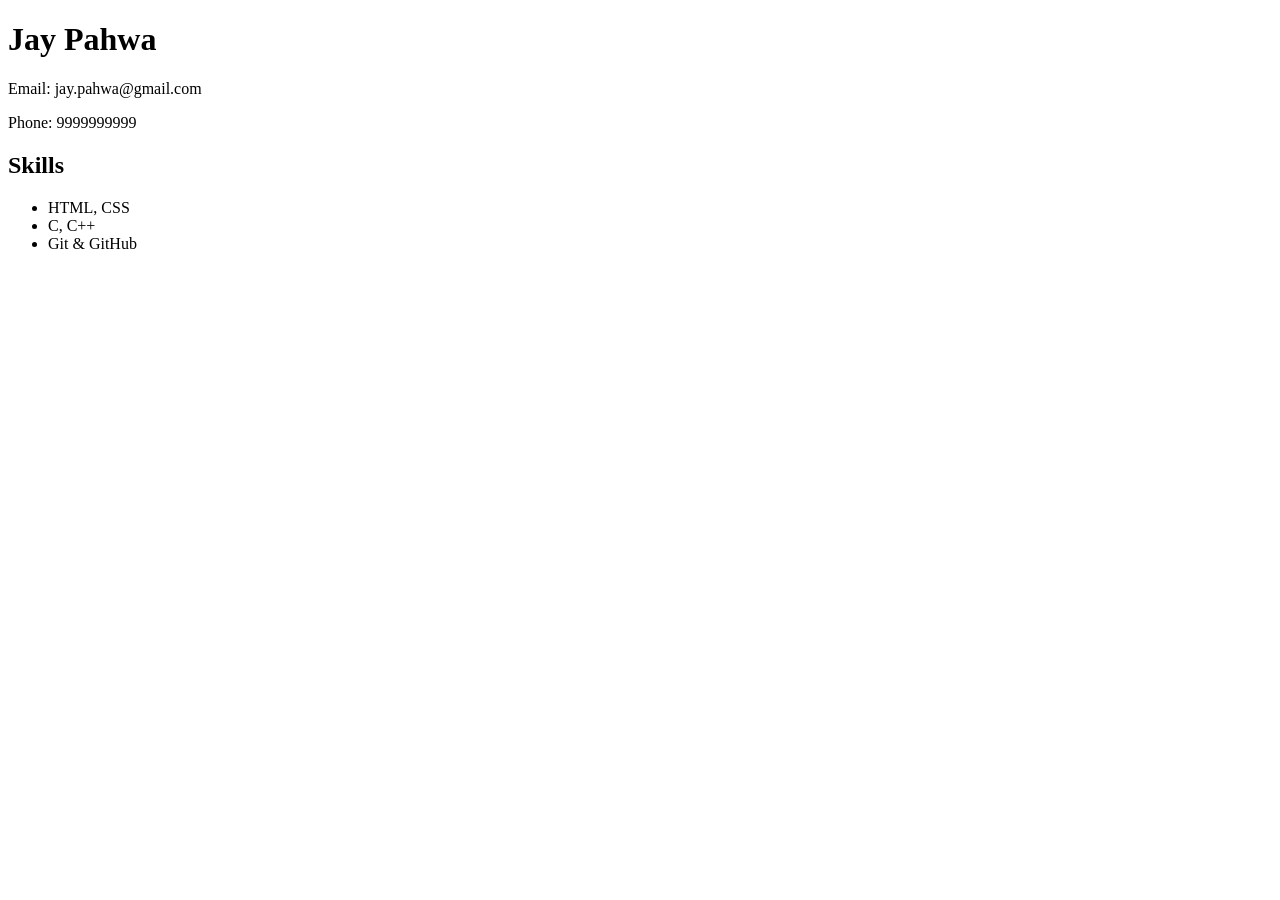
==== index.html @ 2c582f67 "lab 2 resume creation" ====
<!DOCTYPE html>
<html>
<head>
    <title>My Resume for Lab2</title>
</head>
<body>
    <h1>Jay Pahwa</h1>
     <p>Email: jay.pahwa@gmail.com</p>
     <p>Phone: 9999999999</p>

    <h2>Skills</h2>
    <ul>
        <li>HTML, CSS</li>
        <li>C, C++</li>
        <li>Git & GitHub</li>
    </ul>
</body>
</html>
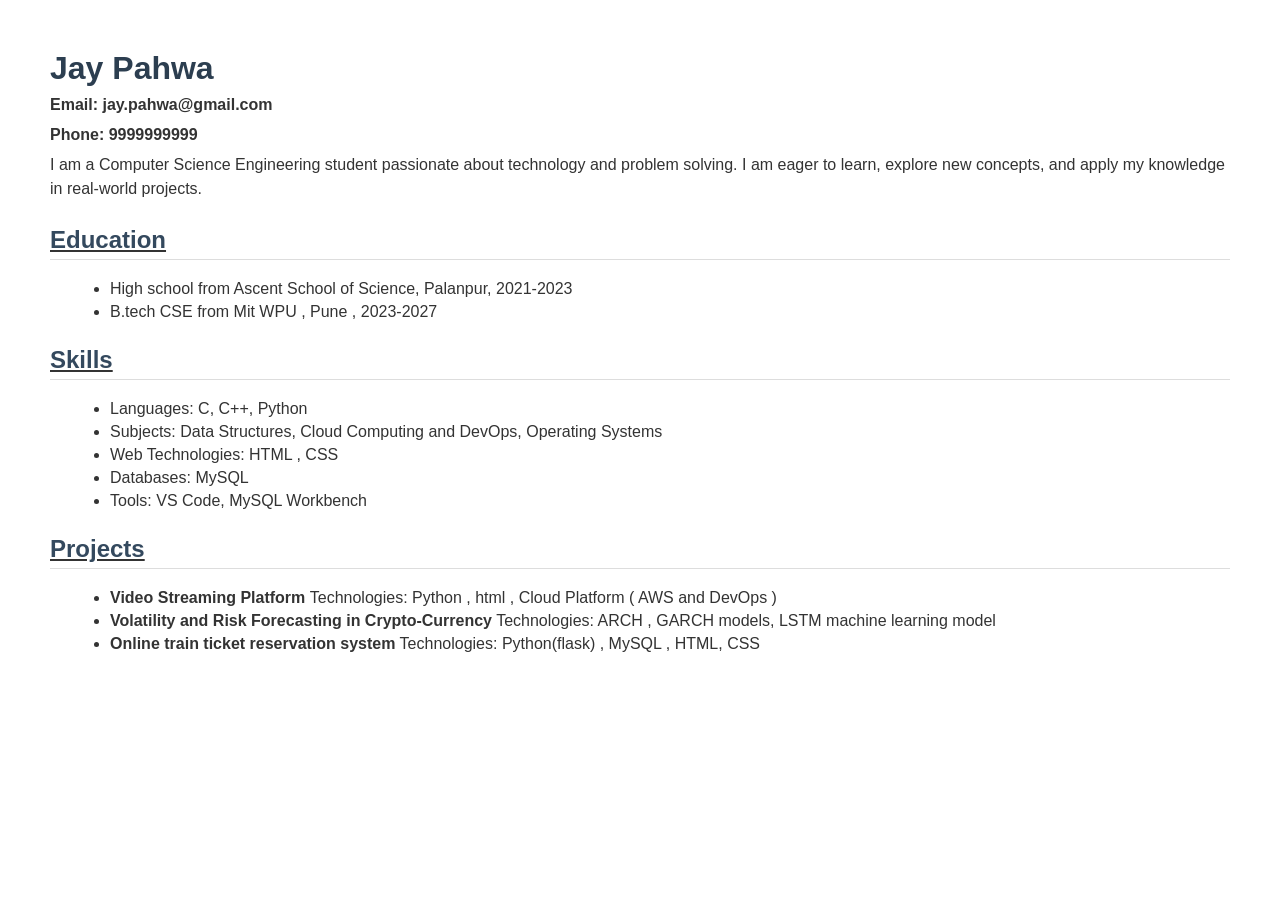
==== commit 2771a29f: "Added CSS file and updated resume layout" ====
--- a/index.html
+++ b/index.html
@@ -2,17 +2,40 @@
 <html>
 <head>
     <title>My Resume for Lab2</title>
+    <link rel="stylesheet" href="style.css">
+
 </head>
 <body>
     <h1>Jay Pahwa</h1>
      <p>Email: jay.pahwa@gmail.com</p>
      <p>Phone: 9999999999</p>
 
-    <h2>Skills</h2>
+
+     <p> I am a Computer Science Engineering student passionate about technology and problem solving. I am eager to learn, explore new concepts, and apply my knowledge in real-world projects.   </p>
+
+    <u> <h2>Education</h2></body> </u>
     <ul>
-        <li>HTML, CSS</li>
-        <li>C, C++</li>
-        <li>Git & GitHub</li>
+        <li>High school from Ascent School of Science, Palanpur, 2021-2023</li>
+        <li>B.tech CSE from Mit WPU , Pune , 2023-2027</li>
+    </ul>
+
+     <u><h2>Skills</h2></u>
+    <ul>
+        <li>Languages: C, C++, Python </li>
+        <li>Subjects: Data Structures, Cloud Computing and DevOps, Operating Systems </li>       <li>Web Technologies: HTML , CSS </li>
+        <li>Databases: MySQL </li>
+        <li>Tools: VS Code, MySQL Workbench</li>
+    </ul>
+    <u><h2>Projects</h2></u>
+    <ul>
+        <li><b>Video Streaming Platform </b>
+        Technologies: Python , html , Cloud Platform ( AWS and DevOps ) 
+        </li>
+        <li><b>Volatility and Risk Forecasting in Crypto-Currency</b>
+            Technologies: ARCH , GARCH models, LSTM machine learning model </li>
+        <li><b>Online train ticket reservation system</b>
+        Technologies: Python(flask) , MySQL , HTML, CSS
+        </li>
     </ul>
 </body>
 </html>
--- a/style.css
+++ b/style.css
@@ -0,0 +1,43 @@
+/* Page base styling */
+body {
+    font-family: Arial, sans-serif;
+    margin: 50px;
+    background-color: #ffffff;
+    color: #333;
+}
+
+/* Name */
+h1 {
+    color: #2c3e50;
+    margin-bottom: 5px;
+}
+
+/* Section headings */
+h2 {
+    color: #34495e;
+    margin-top: 25px;
+    border-bottom: 1px solid #ddd;
+    padding-bottom: 5px;
+}
+
+/* Paragraph text */
+p {
+    font-size: 16px;
+    line-height: 1.5;
+    margin: 6px 0;
+}
+
+/* Lists */
+ul {
+    margin-left: 20px;
+}
+
+li {
+    margin-bottom: 5px;
+}
+
+/* Contact info */
+p:first-of-type,
+p:nth-of-type(2) {
+    font-weight: bold;
+}
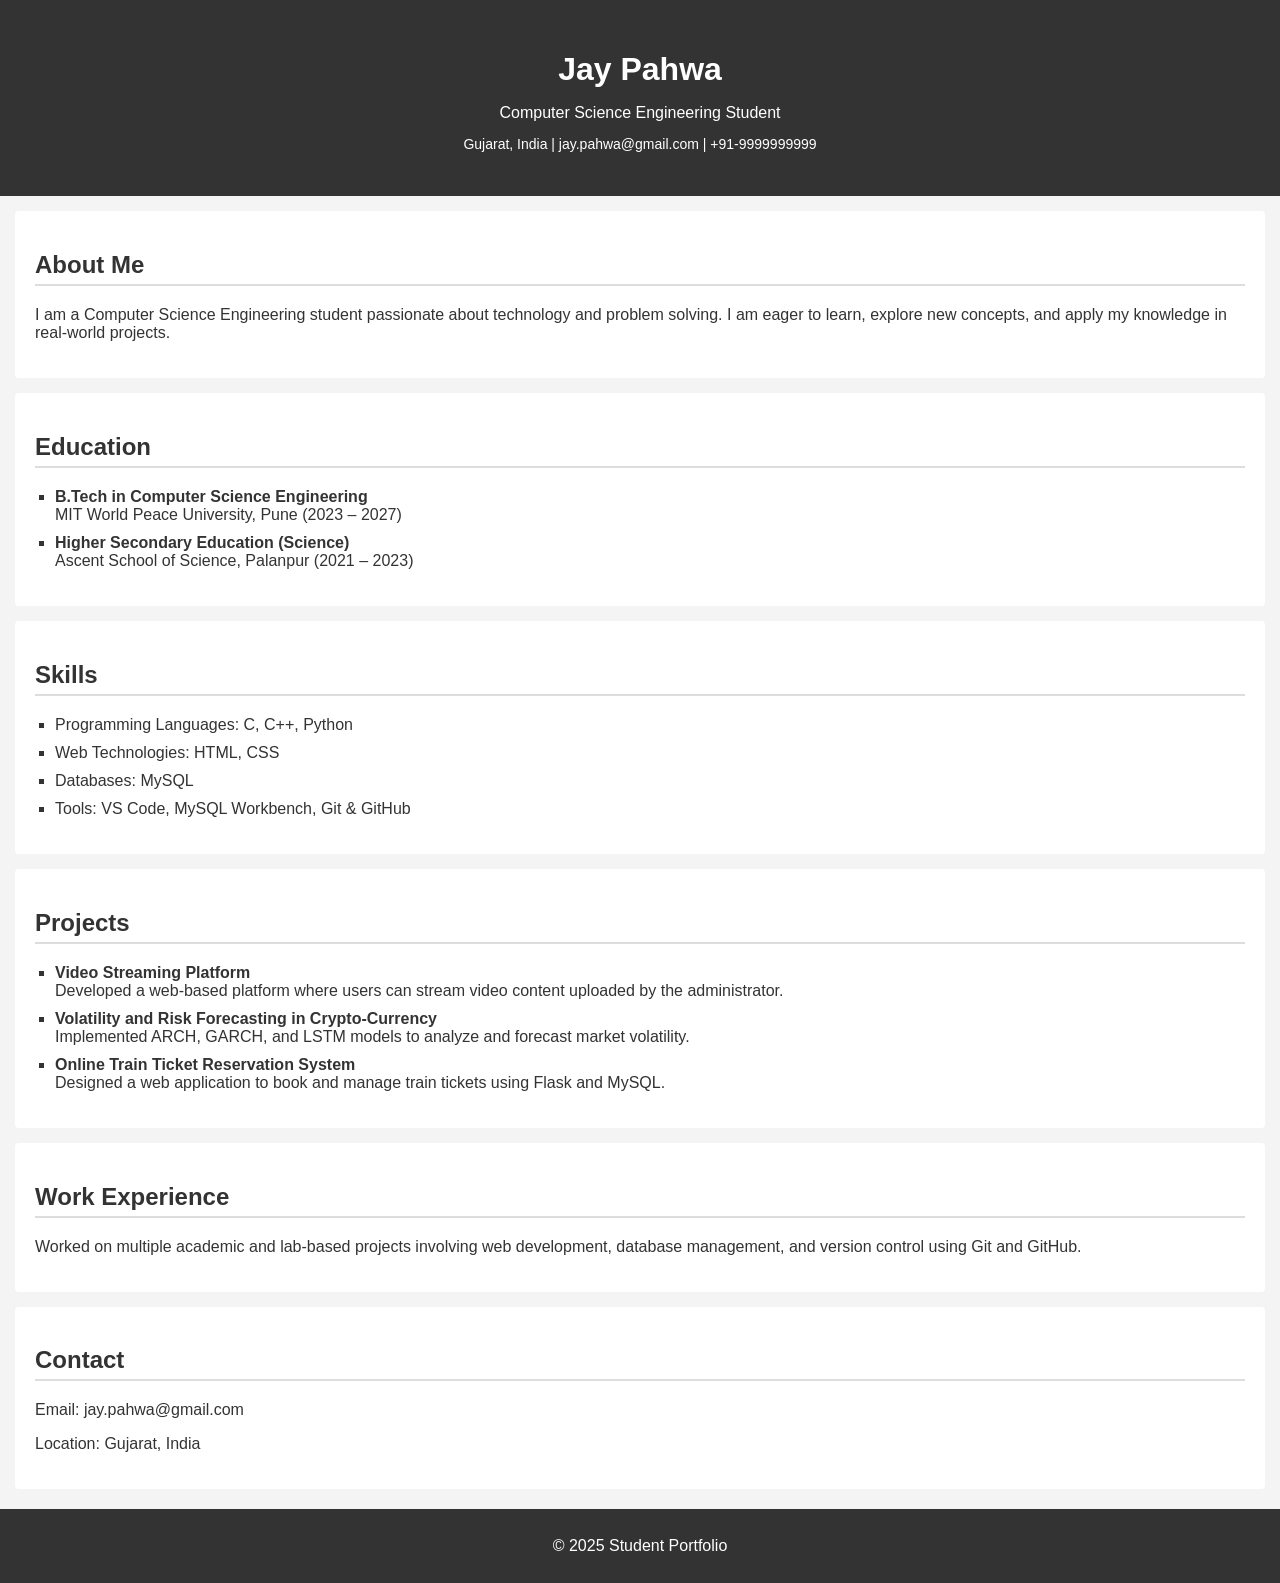
==== commit 8ce66d2a: "HTML and CSS portfolio" ====
--- a/index.html
+++ b/index.html
@@ -1,41 +1,97 @@
 <!DOCTYPE html>
-<html>
+<html lang="en">
 <head>
-    <title>My Resume for Lab2</title>
+    <meta charset="UTF-8">
+    <title>Student Portfolio</title>
     <link rel="stylesheet" href="style.css">
-
 </head>
 <body>
-    <h1>Jay Pahwa</h1>
-     <p>Email: jay.pahwa@gmail.com</p>
-     <p>Phone: 9999999999</p>
 
+    <!-- Header Section -->
+    <header class="header">
+        <h1>Jay Pahwa</h1>
+        <p class="tagline">Computer Science Engineering Student</p>
+        <p class="contact">
+            Gujarat, India | jay.pahwa@gmail.com | +91-9999999999
+        </p>
+    </header>
 
-     <p> I am a Computer Science Engineering student passionate about technology and problem solving. I am eager to learn, explore new concepts, and apply my knowledge in real-world projects.   </p>
+    <!-- About Section -->
+    <section>
+        <h2>About Me</h2>
+        <p>
+            I am a Computer Science Engineering student passionate about technology and problem
+            solving. I am eager to learn, explore new concepts, and apply my knowledge in
+            real-world projects.
+        </p>
+    </section>
 
-    <u> <h2>Education</h2></body> </u>
-    <ul>
-        <li>High school from Ascent School of Science, Palanpur, 2021-2023</li>
-        <li>B.tech CSE from Mit WPU , Pune , 2023-2027</li>
-    </ul>
+    <!-- Education Section -->
+    <section>
+        <h2>Education</h2>
+        <ul>
+            <li>
+                <strong>B.Tech in Computer Science Engineering</strong><br>
+                MIT World Peace University, Pune (2023 – 2027)
+            </li>
+            <li>
+                <strong>Higher Secondary Education (Science)</strong><br>
+                Ascent School of Science, Palanpur (2021 – 2023)
+            </li>
+        </ul>
+    </section>
 
-     <u><h2>Skills</h2></u>
-    <ul>
-        <li>Languages: C, C++, Python </li>
-        <li>Subjects: Data Structures, Cloud Computing and DevOps, Operating Systems </li>       <li>Web Technologies: HTML , CSS </li>
-        <li>Databases: MySQL </li>
-        <li>Tools: VS Code, MySQL Workbench</li>
-    </ul>
-    <u><h2>Projects</h2></u>
-    <ul>
-        <li><b>Video Streaming Platform </b>
-        Technologies: Python , html , Cloud Platform ( AWS and DevOps ) 
-        </li>
-        <li><b>Volatility and Risk Forecasting in Crypto-Currency</b>
-            Technologies: ARCH , GARCH models, LSTM machine learning model </li>
-        <li><b>Online train ticket reservation system</b>
-        Technologies: Python(flask) , MySQL , HTML, CSS
-        </li>
-    </ul>
+    <!-- Skills Section -->
+    <section>
+        <h2>Skills</h2>
+        <ul>
+            <li>Programming Languages: C, C++, Python</li>
+            <li>Web Technologies: HTML, CSS</li>
+            <li>Databases: MySQL</li>
+            <li>Tools: VS Code, MySQL Workbench, Git & GitHub</li>
+        </ul>
+    </section>
+
+    <!-- Projects Section -->
+    <section>
+        <h2>Projects</h2>
+        <ul>
+            <li>
+                <strong>Video Streaming Platform</strong><br>
+                Developed a web-based platform where users can stream video content uploaded
+                by the administrator.
+            </li>
+            <li>
+                <strong>Volatility and Risk Forecasting in Crypto-Currency</strong><br>
+                Implemented ARCH, GARCH, and LSTM models to analyze and forecast market volatility.
+            </li>
+            <li>
+                <strong>Online Train Ticket Reservation System</strong><br>
+                Designed a web application to book and manage train tickets using Flask and MySQL.
+            </li>
+        </ul>
+    </section>
+
+    <!-- Work Experience Section -->
+    <section>
+        <h2>Work Experience</h2>
+        <p>
+            Worked on multiple academic and lab-based projects involving web development,
+            database management, and version control using Git and GitHub.
+        </p>
+    </section>
+
+    <!-- Contact Section -->
+    <section>
+        <h2>Contact</h2>
+        <p>Email: jay.pahwa@gmail.com</p>
+        <p>Location: Gujarat, India</p>
+    </section>
+
+    <!-- Footer -->
+    <footer>
+        <p>© 2025 Student Portfolio</p>
+    </footer>
+
 </body>
-</html>+</html>
--- a/style.css
+++ b/style.css
@@ -1,43 +1,61 @@
-/* Page base styling */
+/* Base Styling */
 body {
     font-family: Arial, sans-serif;
-    margin: 50px;
-    background-color: #ffffff;
+    margin: 0;
+    background-color: #f4f4f4;
     color: #333;
 }
 
-/* Name */
-h1 {
-    color: #2c3e50;
+/* Header */
+.header {
+    background-color: #333;
+    color: white;
+    text-align: center;
+    padding: 30px 20px;
+}
+
+.header h1 {
     margin-bottom: 5px;
 }
 
-/* Section headings */
-h2 {
-    color: #34495e;
-    margin-top: 25px;
-    border-bottom: 1px solid #ddd;
-    padding-bottom: 5px;
+.tagline {
+    font-size: 16px;
+    margin-bottom: 8px;
 }
 
-/* Paragraph text */
-p {
-    font-size: 16px;
-    line-height: 1.5;
-    margin: 6px 0;
+.contact {
+    font-size: 14px;
+}
+
+/* Sections */
+section {
+    background-color: white;
+    margin: 15px;
+    padding: 20px;
+    border-radius: 4px;
+}
+
+/* Headings */
+h2 {
+    border-bottom: 2px solid #ddd;
+    padding-bottom: 5px;
 }
 
 /* Lists */
 ul {
-    margin-left: 20px;
+    list-style-type: square;
+    padding-left: 20px;
 }
 
 li {
-    margin-bottom: 5px;
+    margin-bottom: 10px;
 }
 
-/* Contact info */
-p:first-of-type,
-p:nth-of-type(2) {
-    font-weight: bold;
+/* Footer */
+footer {
+    background-color: #333;
+    color: white;
+    text-align: center;
+    padding: 12px;
+    margin-top: 20px;
 }
